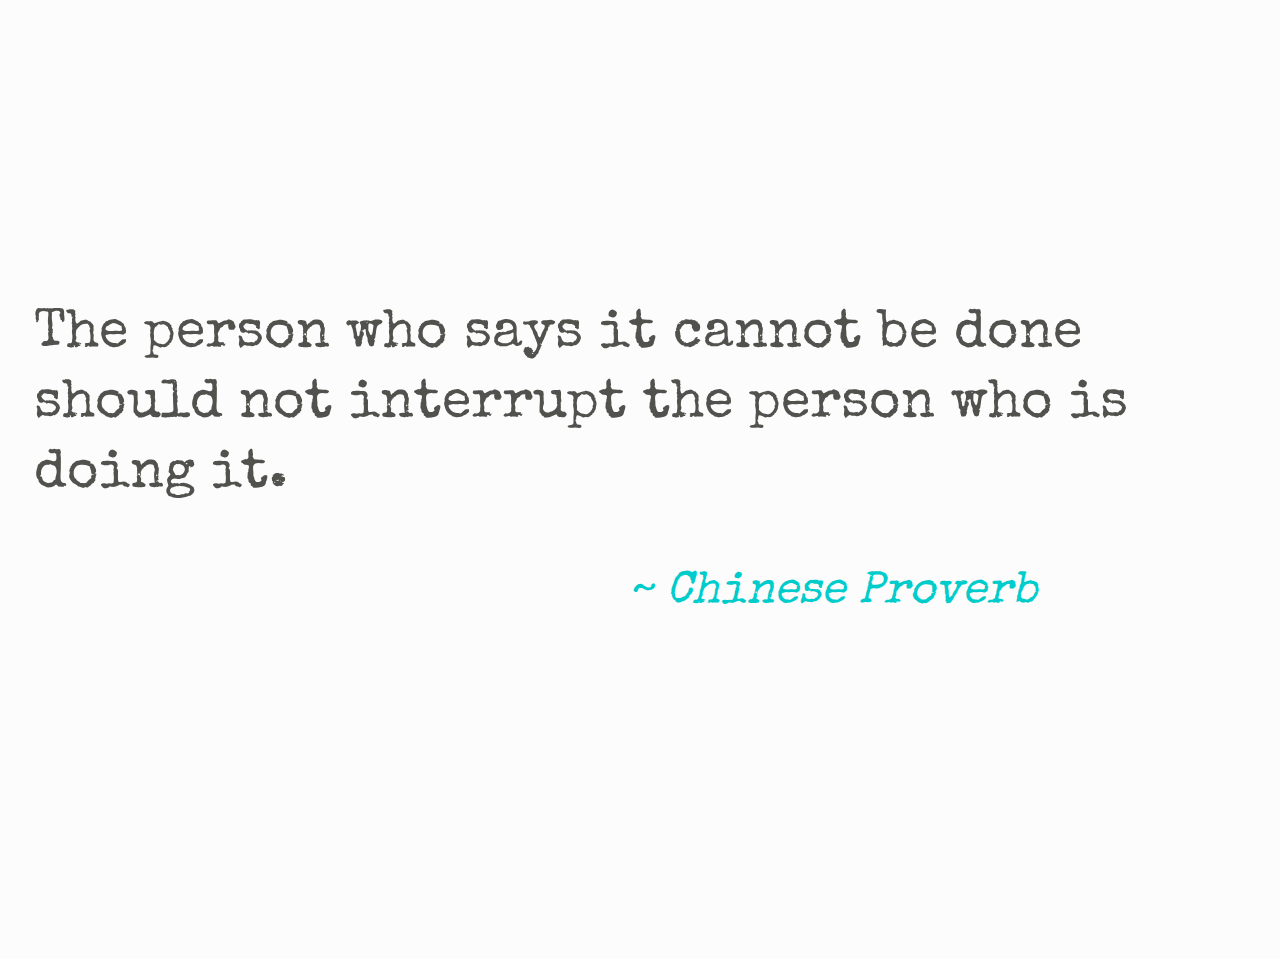
==== widgets/Quote-of-the-day/index.html @ 25c73b51 "Add files via upload" ====
<!DOCTYPE html>
<html>

<head>
  <meta charset="UTF-8" />
  <title>Quote of the day</title>
  <style>
    @font-face { font-family: 'Special Elite'; src: url('fonts/SpecialElite-Regular.ttf') format('truetype'); }

     html, body { font-family: 'Special Elite', cursive; font-size: 6vh; height: 100%; }

    /* Theme colors */
    @media (prefers-color-scheme: dark) {
      body { background: var(--colorBg, #18181b); color: var(--colorFg, #989ea4); }
      #author { color: var(--colorHighlightBg, #00cccc); }
    }

    @media (prefers-color-scheme: light) {
      body { background: var(--colorBg, #fcfcfc); color: var(--colorFg, #51514d); }
      #author { color: var(--colorHighlightBg, #00cccc); }
    }
    
    /* Wrapper */
    body {
      display: flex;
      flex-direction: column;
      align-items: center;
      justify-content: center;
      padding: 2vw;
    }

    p { margin-block-start: unset; }

    #quote, #author { line-height: 1.3; }

    #author { font-size: 5vh; font-style: italic; margin-right: -30vw; }

    /* Small widget layout */
    @media screen and (max-height: 200px) {
      body { display: block; margin-top: 15vh; }
      #quote { font-size: 5vw; }
      #author { font-size: 4.5vw; text-align: end; margin-right: 10vw; text-align: right;}
    }
    
    /* Hides scrollbars */
    ::-webkit-scrollbar { display: none;
    }
  </style>
</head>

<body>
  <p id="quote"></p>
  <p id="author"></p>
  <script>
    const generateQuote = function () {
      let arrayIndex = Math.floor(Math.random() * quote.length);
      document.getElementById("quote").innerHTML = quote[arrayIndex].quote;
      document.getElementById("author").innerHTML = quote[arrayIndex].author;
    }

    function write_quotes(el) {
      const random = Math.floor(Math.random() * data.length);
      const rnd = data[random];
      const author = rnd.author ?
        `${typ(rnd.quote)}${typ(rnd.author)}` :
        typ(rnd.quote);
      console.info(`${random}: ${author}`);
      el.innerHTML = author;
    }

    function init() {
      const quotes = document.getElementById("quote");
      write_quotes(quotes);
    }

    window.onload = function () {
      generateQuote();
    }
  </script>
  <script src="quotes.js"></script>
</body>

</html>
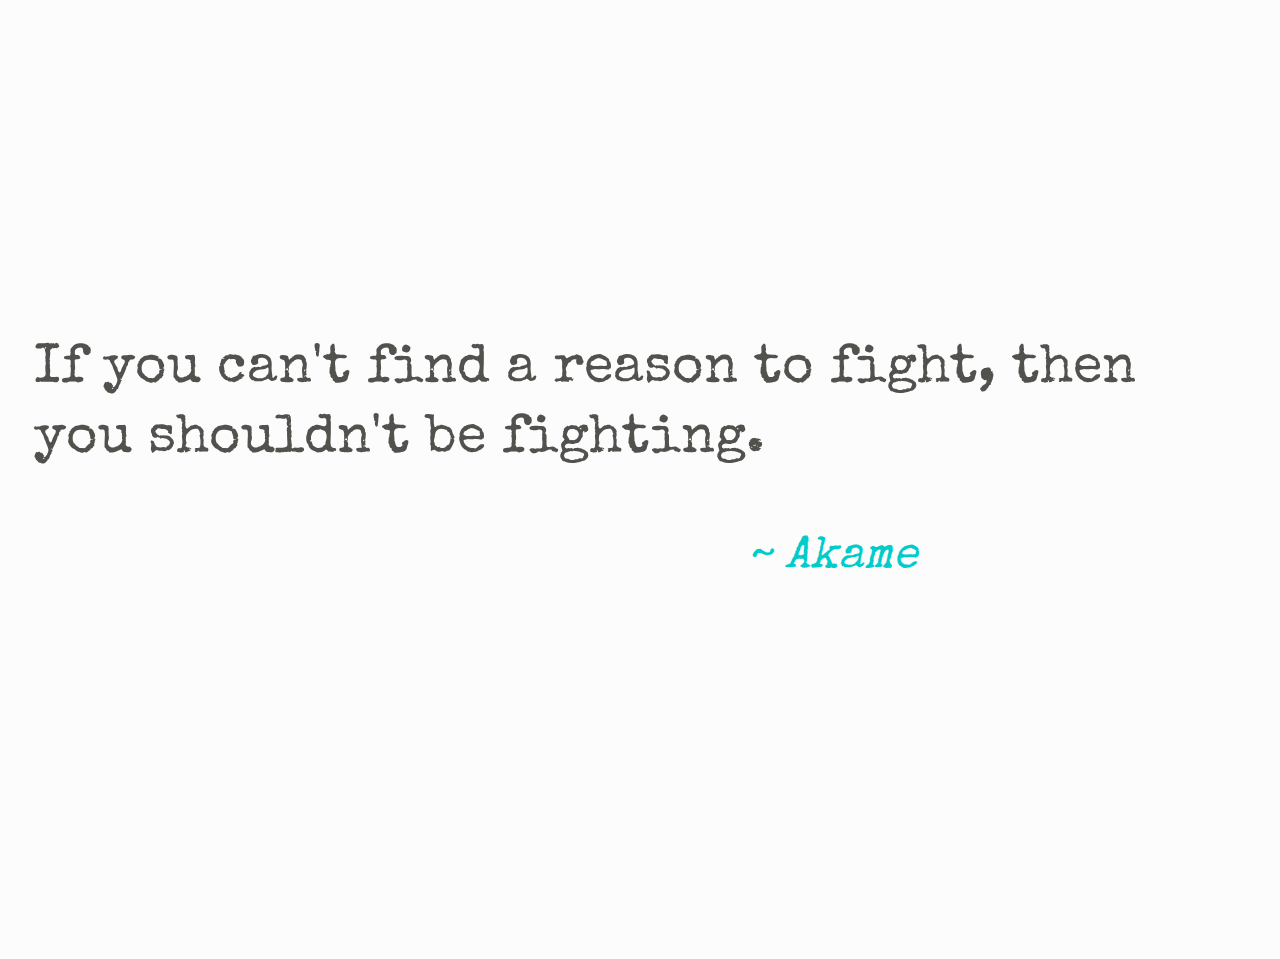
==== commit 64986f38: "Removed some useless code" ====
--- a/widgets/Quote-of-the-day/index.html
+++ b/widgets/Quote-of-the-day/index.html
@@ -56,24 +56,17 @@
       let arrayIndex = Math.floor(Math.random() * quote.length);
       document.getElementById("quote").innerHTML = quote[arrayIndex].quote;
       document.getElementById("author").innerHTML = quote[arrayIndex].author;
-    }
 
-    function write_quotes(el) {
       const random = Math.floor(Math.random() * data.length);
       const rnd = data[random];
       const author = rnd.author ?
         `${typ(rnd.quote)}${typ(rnd.author)}` :
         typ(rnd.quote);
       console.info(`${random}: ${author}`);
-      el.innerHTML = author;
-    }
-
-    function init() {
-      const quotes = document.getElementById("quote");
-      write_quotes(quotes);
     }
 
     window.onload = function () {
+      const quotes = document.getElementById("quote");
       generateQuote();
     }
   </script>
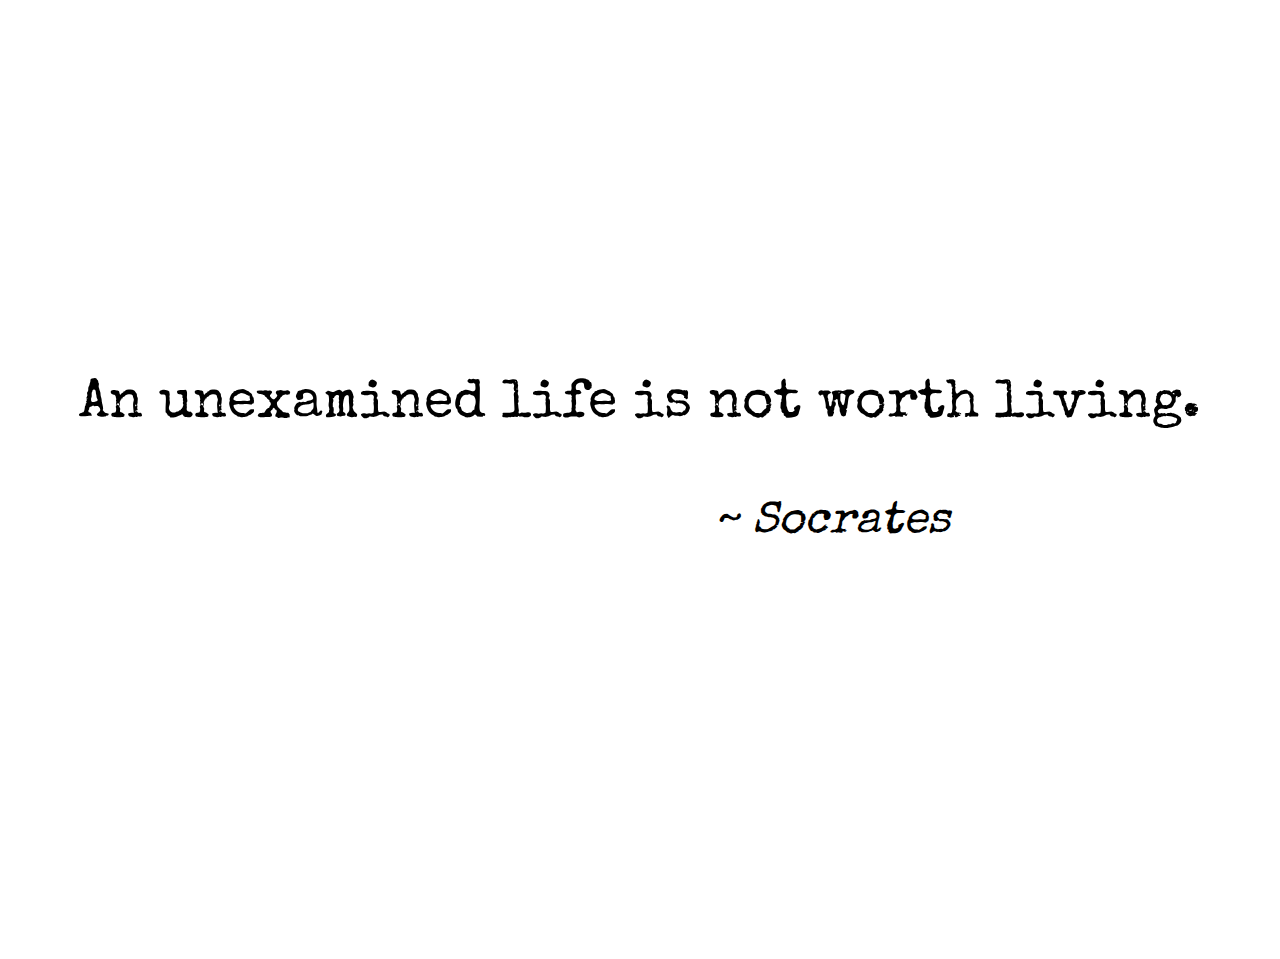
==== commit 029af6d7: "Updated for v.7.1" ====
--- a/widgets/Quote-of-the-day/index.html
+++ b/widgets/Quote-of-the-day/index.html
@@ -10,15 +10,8 @@
      html, body { font-family: 'Special Elite', cursive; font-size: 6vh; height: 100%; }
 
     /* Theme colors */
-    @media (prefers-color-scheme: dark) {
-      body { background: var(--colorBg, #18181b); color: var(--colorFg, #989ea4); }
-      #author { color: var(--colorHighlightBg, #00cccc); }
-    }
-
-    @media (prefers-color-scheme: light) {
-      body { background: var(--colorBg, #fcfcfc); color: var(--colorFg, #51514d); }
-      #author { color: var(--colorHighlightBg, #00cccc); }
-    }
+      body { background: var(--colorBg); color: var(--colorFg); }
+      #author { color: var(--colorHighlightBg); }
     
     /* Wrapper */
     body {
